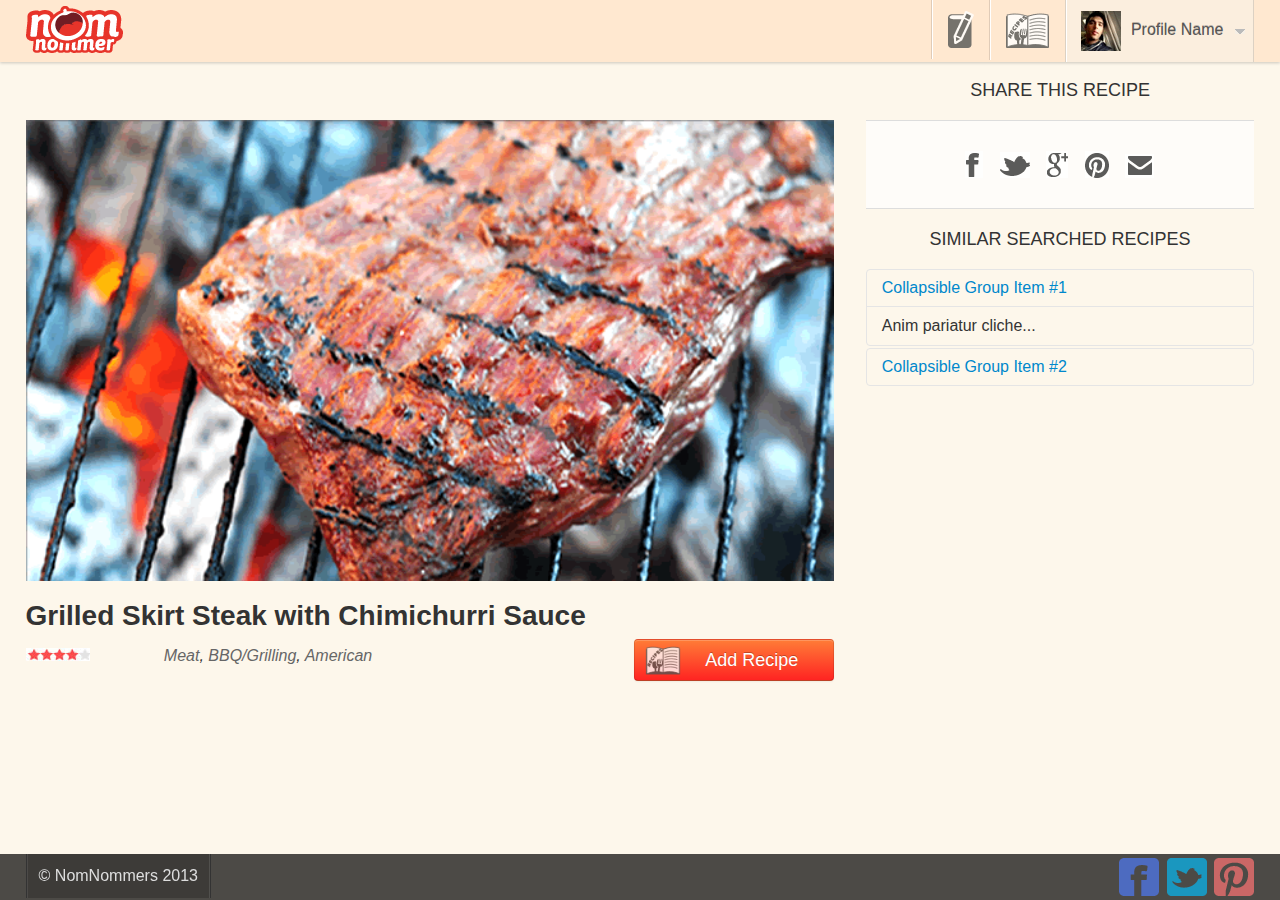
==== recipe-detail.html @ d5361036 "adding recipe-detail.html" ====
<!DOCTYPE html>
<!--[if lt IE 7]>      <html class="no-js lt-ie9 lt-ie8 lt-ie7"> <![endif]-->
<!--[if IE 7]>         <html class="no-js lt-ie9 lt-ie8"> <![endif]-->
<!--[if IE 8]>         <html class="no-js lt-ie9"> <![endif]-->
<!--[if gt IE 8]><!--> <html class="no-js"> <!--<![endif]-->
    <head>
        <meta charset="utf-8">
        <title>NomNommers</title>
        <meta name="description" content="">
        <meta name="viewport" content="width=device-width">

        <link rel="stylesheet" href="css/bootstrap.min.css">
        <style>
            body {
                padding-top: 60px;
                padding-bottom: 40px;
            }
        </style>
        <link rel="stylesheet" href="css/bootstrap-responsive.min.css">
        <link rel="stylesheet" href="css/main.css">

        <script src="js/vendor/modernizr-2.6.2-respond-1.1.0.min.js"></script>
    </head>
    <body>

        <!-- This code is taken from http://twitter.github.com/bootstrap/examples/hero.html -->

        <div class="navbar navbar-inverse navbar-fixed-top">
            <div class="navbar-inner">
                <div class="container">
                    <a class="btn btn-navbar" data-toggle="collapse" data-target=".nav-collapse">
                        <span class="icon-bar"></span>
                        <span class="icon-bar"></span>
                        <span class="icon-bar"></span>
                    </a>
                    <a class="brand ir" href="/">Nomnommers</a>
                    <div class="nav-collapse collapse">
                        <ul class="nav pull-right">
                            <li><a href="#" class="ir nav-create">Create</a></li>
                            <li><a href=""class="ir nav-recipes">Recipes</a></li>
                            <li class="dropdown">
                                <a href="#" class="dropdown-toggle" data-toggle="dropdown"><span class="profile-avatar"><img src="/img/avatar-placeholder.png" alt="profile-avatar"></span>Profile Name</a>
                                <ul class="dropdown-menu">
                                    <li><a href="#">Action</a></li>
                                    <li><a href="#">Another action</a></li>
                                    <li><a href="#">Something else here</a></li>
                                    <li class="divider"></li>
                                    <li class="nav-header">Nav header</li>
                                    <li><a href="#">Separated link</a></li>
                                    <li><a href="#">One more separated link</a></li>
                                </ul>
                            </li>
                        </ul>
                    </div><!--/.nav-collapse -->
                </div>
            </div>
        </div>

        <div class="container">

            <!-- Example row-fluid of columns -->
            <div class="row-fluid">
								
                <div class="span8">
									
		                <div class="recipe-detail row-fluid">
											<img class="recipe-detail-img" src="/img/recipe-detail-placeholder.png" alt="recipe-detail-placeholder">
	                    <h1 class="recipe-detail-title">Grilled Skirt Steak with Chimichurri Sauce</h1>
											<div class="row-fluid">
												<p class="span2"><span class="rating"></span></p>
												<div class="recipe-detail-tags span5">
		                    	<p><a href=""><span>Meat</span></a>, <a href=""><span>BBQ/Grilling</span></a>, <a href=""><span>American</span></a></p>
												</div>	
												<div class="recipe-detail-button-wrap span5 pull-right">
													<a href="" class="btn add span12"><span></span> Add Recipe</a>
												</div>
									</div>
									</div>									
               </div>
							 
               <div class="span4 pull-right">
								
                   <h2 class="beta text-center">Share this recipe</h2>
									<div class="share-wrap">
										<ul>
											<li><a class="share-link share-link-facebook ir" href="">Facebook</a></li>
											<li><a class="share-link share-link-twitter ir" href="">Twitter</a></li>
											<li><a class="share-link share-link-gplus ir" href="">Google Plus</a></li>
											<li><a class="share-link share-link-pinterest ir" href="">Pinterest</a></li>
											<li><a class="share-link share-link-mail ir" href="">Mail</a></li>
										</ul>
										
									</div>
									
                   <h2 class="beta text-center">Similar Searched Recipes</h2>
	
									
									 <div class="accordion" id="accordion2">
									   <div class="accordion-group">
									     <div class="accordion-heading">
									       <a class="accordion-toggle" data-toggle="collapse" data-parent="#accordion2" href="#collapseOne">
									         Collapsible Group Item #1
									       </a>
									     </div>
									     <div id="collapseOne" class="accordion-body collapse in">
									       <div class="accordion-inner">
									         Anim pariatur cliche...
									       </div>
									     </div>
									   </div>
									   <div class="accordion-group">
									     <div class="accordion-heading">
									       <a class="accordion-toggle" data-toggle="collapse" data-parent="#accordion2" href="#collapseTwo">
									         Collapsible Group Item #2
									       </a>
									     </div>
									     <div id="collapseTwo" class="accordion-body collapse">
									       <div class="accordion-inner">
									         Anim pariatur cliche...
									       </div>
									     </div>
									   </div>
									 </div>
								
               </div>
            </div>

        </div> <!-- /container -->
        <footer id="site-footer">
					<div class="container">
						<p><a href="#" class="footer-menu">&copy; NomNommers 2013</a></p>
						
						<div class="social-links">
							<ul>
								<li><a class="social-link social-link-facebook ir" href="">Facebook</a></li>
								<li><a class="social-link social-link-twitter ir" href="">Twitter</a></li>
								<li><a class="social-link social-link-pinterest ir" href="">Pinterest</a></li>
							</ul>
						</div>
					</div> <!-- /container -->
        </footer>

        <script src="//ajax.googleapis.com/ajax/libs/jquery/1.9.1/jquery.min.js"></script>
        <script>window.jQuery || document.write('<script src="js/vendor/jquery-1.9.1.min.js"><\/script>')</script>

        <script src="js/vendor/bootstrap.min.js"></script>

        <script src="js/plugins.js"></script>
        <script src="js/main.js"></script>

        <script>
            var _gaq=[['_setAccount','UA-XXXXX-X'],['_trackPageview']];
            (function(d,t){var g=d.createElement(t),s=d.getElementsByTagName(t)[0];
            g.src=('https:'==location.protocol?'//ssl':'//www')+'.google-analytics.com/ga.js';
            s.parentNode.insertBefore(g,s)}(document,'script'));
        </script>
    </body>
</html>
---- css/main.css ----
/* ==========================================================================
   Author's custom styles
   ========================================================================== */
	 
/* body */ 
body {
	background: #fdf7eb;
	font-size: 100%;
}

/* type */
h1, h2, h3, h4, h5, h6 {
	margin: 10px 0;
	font-weight: 300;
}
h1 {
	font-size: 24px;
	font-weight: 400;
}
h2 {
	font-size: 18px;
}
.alpha {
	margin-bottom: 1px;
}
.beta {
	font-weight: 400;
	font-size: 18px;
	text-transform: uppercase;
}
.delta {
	text-transform: uppercase;
	font-weight: 200;
	font-size: 13px;
	color: #666;
	margin-bottom: 25px;
}
/* forms */
input[type="checkbox"],
input[type="radio"],
label,
.label-wrap {
	display: inline-block;
	vertical-align: top;
	line-height: 1.3;
	font-size: 15px;
}
/* containers */
.container, 
.navbar-static-top .container, 
.navbar-fixed-top .container, 
.navbar-fixed-bottom .container {
	width: 96%;
	max-width: 1350px;
	padding: 0 2%;
}

/* Top branding and nav bar */
.navbar-inverse .navbar-inner {
	background: rgba(255, 230, 205,.9);
	border: none;
	box-shadow: 0 1px 3px rgba(0,0,0,.2);
	filter: none;
}
.navbar .brand {
	padding: 0;
	margin: 6px 0;
	height: 47px;
	width: 97px;
	background: url('/img/logo.png') no-repeat left top;
	color: transparent;
	text-indent: -999em;
}
.navbar .nav {

}
.navbar .nav>li>a {
	padding: 11px 15px 11px;
	border-left: 1px solid rgba(0,0,0,.12);
	box-shadow: inset 1px 0 0 #fff;
	color: #555;
}
.navbar .nav>li>a.nav-create {
	background: url('/img/icon-create.png') no-repeat center center;
	width: 27px;
	height: 37px;
}
.navbar .nav>li>a.nav-recipes {
	background: url('/img/icon-recipes.png') no-repeat center center;
	width: 45px;
	height: 38px;
}
.navbar .nav>li>a:hover,
.navbar .nav>li>a:focus {
	color: #555;
	background-color: #fbeede;
}
.navbar .nav .dropdown > a {
	background: #fbeede url('/img/arrow-down.png') no-repeat 95% center;
	padding-right: 30px;
	border-right: 1px solid rgba(0,0,0,.12);
}
.navbar .nav .dropdown .profile-avatar {
	margin-right: 10px;
}
.navbar-inverse .nav li.dropdown.open>.dropdown-toggle, .navbar-inverse .nav li.dropdown.active>.dropdown-toggle, .navbar-inverse .nav li.dropdown.open.active>.dropdown-toggle {
	color: #555;
	background-color: #f8e2c7;
}
.navbar-form {
	padding: 7px 15px 0;
}
.navbar-form input {
	background-image: url('/img/icon-search.png');
	background-repeat: no-repeat;
	background-position: 98% center;
	padding: 7px;
}

/* Buttons */
.btn, .btn-primary {
	color: #fff;
	text-shadow: 0 -1px 0 rgba(0,0,0,0.25);
	background-color: #fd5631;
	background-image: -moz-linear-gradient(top,#ff7c37,#ff2422);
	background-image: -webkit-gradient(linear,0 0,0 100%,from(#ff7c37),to(#ff2422));
	background-image: -webkit-linear-gradient(top,#ff7c37,#ff2422);
	background-image: -o-linear-gradient(top,#ff7c37,#ff2422);
	background-image: linear-gradient(to bottom,#ff7c37,#ff2422);
	background-repeat: repeat-x;
	border-color: #fd5631;
	border-color: rgba(0,0,0,0.1) rgba(0,0,0,0.1) rgba(0,0,0,0.25);
	filter: progid:DXImageTransform.Microsoft.gradient(startColorstr='#ff0088cc',endColorstr='#ff0044cc',GradientType=0);
	filter: progid:DXImageTransform.Microsoft.gradient(enabled=false);
}
.btn:hover, .btn-primary:hover,
.btn:focus, .btn-primary:focus,
.btn:active, .btn-primary:active,
.btn.active, .btn-primary.active,
.btn.disabled, .btn-primary.disabled,
.btn[disabled], .btn-primary[disabled] {
  color: #ffffff;
  background-color: #ff2422;
  *background-color: #ff2422;
}
.btn.add {
	font-size: 18px;
	font-weight: 500;
	padding: 10px;
	display: inline-block;
	vertical-align: middle;
	position: relative;
	padding-left: 45px;
	max-width: 200px;
	float: right;
	margin-top: -7px;
}
.btn.add span {
	background: url('/img/icon-recipes.png') no-repeat left center;
	background-size: 90%;
	width: 40px;
	height: 30px;
	display: inline-block;
	position: absolute;
	top: 5px;
	left:10px;
}

/* Hero unit */
.hero-unit {
	background: #fefcf9;
}

/* Front/home Page */
body.front {
	background: url('/img/home-background.jpg') no-repeat center bottom fixed;
	background-size: cover;
}

/* Search Results Page */
a span {
	color: #666;
}
.search-filters {
	margin-left: 0;
	padding-left: 30px;
	background: #fff;
	border-right: 1px solid #ccc;
	border-left: 1px solid #ccc;	
}
.search-filters-body {
}
.search-filters h2 {
	background: #fdf7eb;
	margin-top: 0;
	padding: 10px 30px;
	margin-left: -30px;
	border-top: 1px solid #ccc;
	border-bottom: 1px solid #ccc;
}
.label-wrap {
	margin-top: 8px;
	display: block;
}
@media (min-width: 1260px) {
	.label-wrap {
		width: 45%;
		display: inline-block;
	}
}

/* Recipe Detail */
.recipe-detail {
	margin-top: 60px;
}
.recipe-detail-title {
	margin-top: 15px;
	font-size: 28px;
	font-weight: 900;
}
.recipe-detail-tags {
	font-style: italic;
}
.recipe-detail-img {
	width: 100%;
}
/* Social Share */
.share-wrap {
	display: inline-block;
	margin: 0 auto;
	padding: 30px 0;
	border-top: 1px solid #ddd;
	border-bottom: 1px solid #ddd;
	background: #fefcf9;
	width: 100%;
	text-align: center;
}
.share-wrap ul {
	margin: 0;
}
.share-wrap ul li {
	display: inline-block;
	margin: 0 6px;
}
.share-link {
	-webkit-transition: all .2s ease-in-out;
	display: block;
	width: 30px;
	height: 27px;
	background: url('/img/share-sprite.png') no-repeat left top;
	opacity: 0.8;
}
.share-link:hover {
	opacity: 1;
}
.share-link-facebook{
	width: 18px;
}
.share-link-twitter {
	background-position: -37px 1px;
}
.share-link-gplus {
	background-position: -88px top;
	width: 22px;
}
.share-link-pinterest {
	background-position: -136px top;
	width: 24px;
}
.share-link-mail {
	background-position: -176px 3px;
}

/* Recipe Module */
.recipe-module {
	-webkit-transition: all .2s ease-in-out;
	padding: 0;
	margin-bottom: 25px;
	background: #fff;
	box-shadow: 0 0 1px rgba(0,0,0,.8);
	display: inline-block;
}
.span3:nth-child(4n+5) {
	margin-left: 0;
	clear: left;
}
.recipe-module:hover {
	box-shadow: 0 0 12px rgba(0,0,0,.6);
}
.recipe-module p {
	padding: 0 15px;
	line-height: 16px;
}
.recipe-module-header {
	position: relative;
}
.recipe-module-img {
	background: #ccc;
	height: auto;
	max-width: 100%;	
}
.recipe-module-title {
	position: absolute;
	bottom: 0;
	padding: 10px 15px;
	margin: 0;
	color: #fff;
	background: rgba(0,0,0,.6);
	line-height: 24px;
}
.recipe-module-tags {
	margin-top: 10px;
}
.rating {
	background: url('/img/rating-stars.png') no-repeat left center;
	width: 64px;
	height: 13px;
	display: inline-block;
}
.source {
	float: right;
	color: #999;
	font-style: italic;
	font-size: 12px;
}
@media (max-width: 1080px) {
	.span3.recipe-module {
		width: 30%;
	}
	.span3:nth-child(3n+4) {
		margin-left: 0;
		clear: left;
	}
	.span3:nth-child(4n+5) {
		margin-left: 2.564102564102564%;
		clear: none;
	}
}
@media (max-width: 767px) {
	.span3.recipe-module {
		float: left;
		margin-left: 2.564102564102564%;
	}	
	.span3:nth-child(3n+4) {
		margin-left: 0;
		clear: left;
	}
	.span3:nth-child(4n+5) {
		margin-left: 2.564102564102564%;
		clear: none;
	}
}
@media (max-width: 600px) {
	.span3.recipe-module {
		float: left;
		width: 40%;
		margin-left: 2.564102564102564%;
	}
	.span3:nth-child(3n+4) {
		margin-left: 2.564102564102564%;
		clear: none;
	}
	.span3:nth-child(2n+3) {
		margin-left: 0;
		clear: left;
	}
}
@media (max-width: 500px) {
	body {
		font-size: 90%;
	}
	.span3.recipe-module {
		float: left;
		width: 47%;
		margin-left: 2.564102564102564%;
	}
	.span3:nth-child(3n+4) {
		margin-left: 2.564102564102564%;
		clear: none;
	}
	.span3:nth-child(2n+3) {
		margin-left: 0;
		clear: left;
	}
	.recipe-module-title {
		background: rgba(0,0,0,.6);
		line-height: 16px;
		font-size: 14px;
	}
}
/* footer */
#site-footer {
	color: #fff;
	background: rgba(0,0,0,.7);
	position: fixed;
	width: 100%;
	bottom: 0;
}
#site-footer p {
	padding: 0;
	margin: 0;
	border-left: 1px solid #333;
	box-shadow: inset 1px 0 0 rgba(255,255,255,.1);
	display: inline-block;
}
#site-footer p .footer-menu {
	display: block;
	padding: 12px;
	margin: 0;
	color: #ddd;
	border-right: 1px solid #333;
	box-shadow: inset -1px 0 0 rgba(255,255,255,.1);
	background: rgba(0,0,0,.2);
}
.social-links {
	display: inline-block;
	float: right;
	margin: 4px 0;
}
.social-links ul {
	margin-bottom: 0;
}
.social-links ul li {
	display: inline-block;
	margin-left: 3px;
}
.social-link {
	-webkit-transition: all .2s ease-in-out;
	display: block;
	width: 40px;
	height: 38px;
	background: url('/img/social-sprite.png') no-repeat left top;
	opacity: 0.7;
}
.social-link:hover {
	opacity: 1;
}
.social-link-twitter {
	background-position: -47px top;
}
.social-link-pinterest {
	background-position: -94px top;
}

/* -------------------------
	Helpers
----------------------------*/
.no-top-border {
	border-top: none !important;
}
.text-center {
	text-align: center;
}
.ir {
	text-indent: -999em;
}
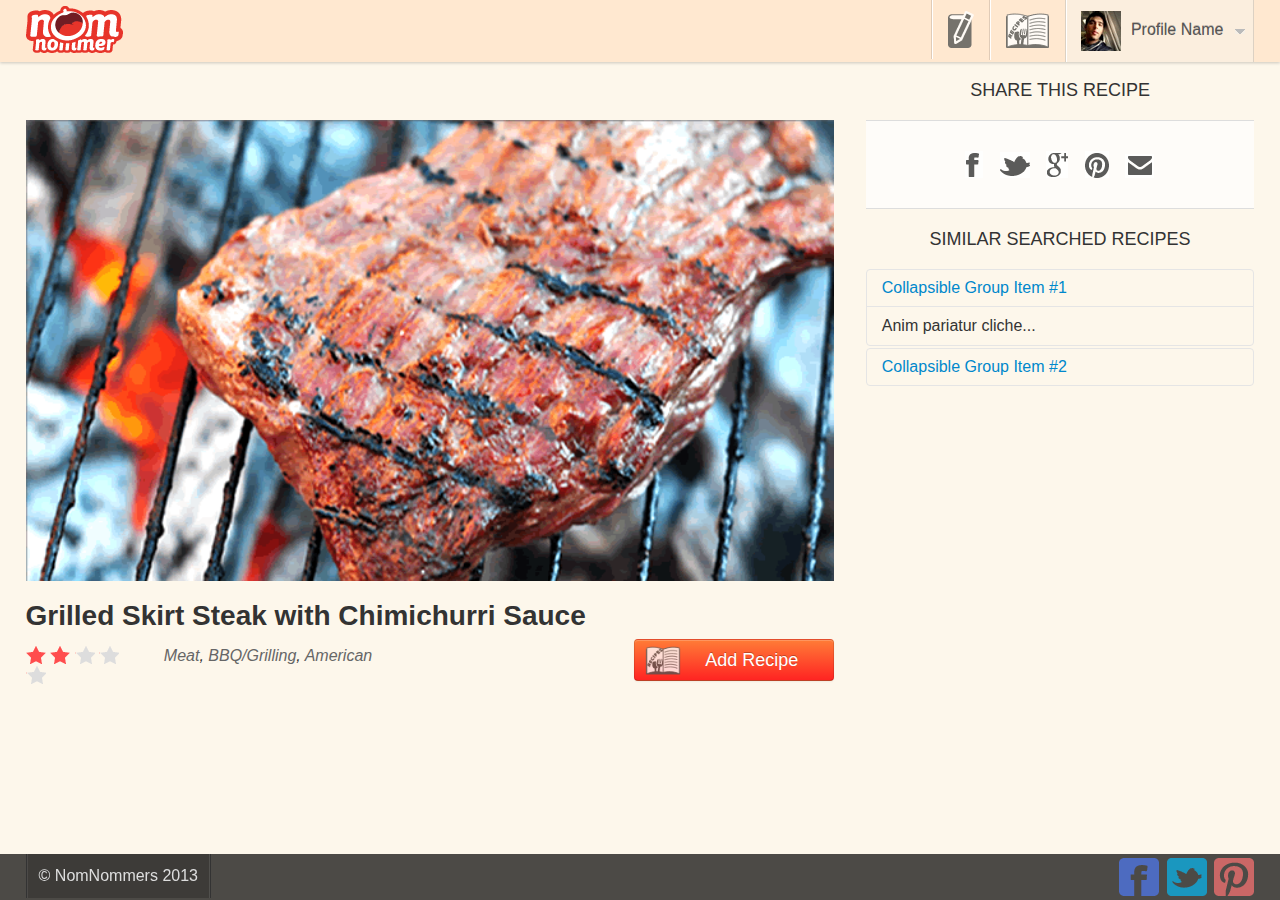
==== commit 9c3597d6: "rating stars" ====
--- a/recipe-detail.html
+++ b/recipe-detail.html
@@ -67,7 +67,13 @@
 											<img class="recipe-detail-img" src="/img/recipe-detail-placeholder.png" alt="recipe-detail-placeholder">
 	                    <h1 class="recipe-detail-title">Grilled Skirt Steak with Chimichurri Sauce</h1>
 											<div class="row-fluid">
-												<p class="span2"><span class="rating"></span></p>
+												<p class="span2 rating-large">
+													<span class="rating-star rating-star-1 active ir">1</span>
+													<span class="rating-star rating-star-2 active ir">2</span>
+													<span class="rating-star rating-star-3 ir">3</span>
+													<span class="rating-star rating-star-4 ir">4</span>
+													<span class="rating-star rating-star-5 ir">5</span>
+												</p>
 												<div class="recipe-detail-tags span5">
 		                    	<p><a href=""><span>Meat</span></a>, <a href=""><span>BBQ/Grilling</span></a>, <a href=""><span>American</span></a></p>
 												</div>	
--- a/css/main.css
+++ b/css/main.css
@@ -226,6 +226,21 @@
 .recipe-detail-img {
 	width: 100%;
 }
+.rating-large {
+
+}
+.rating-star {
+	text-indent: -999em;
+	background: url('/img/star-sprite.png') no-repeat right top;
+	display: inline-block;
+	width: 20px;
+	height: 20px;
+}
+.rating-star:hover,
+.rating-star.active {
+	cursor: pointer;
+	background-position: left top;
+}
 /* Social Share */
 .share-wrap {
 	display: inline-block;
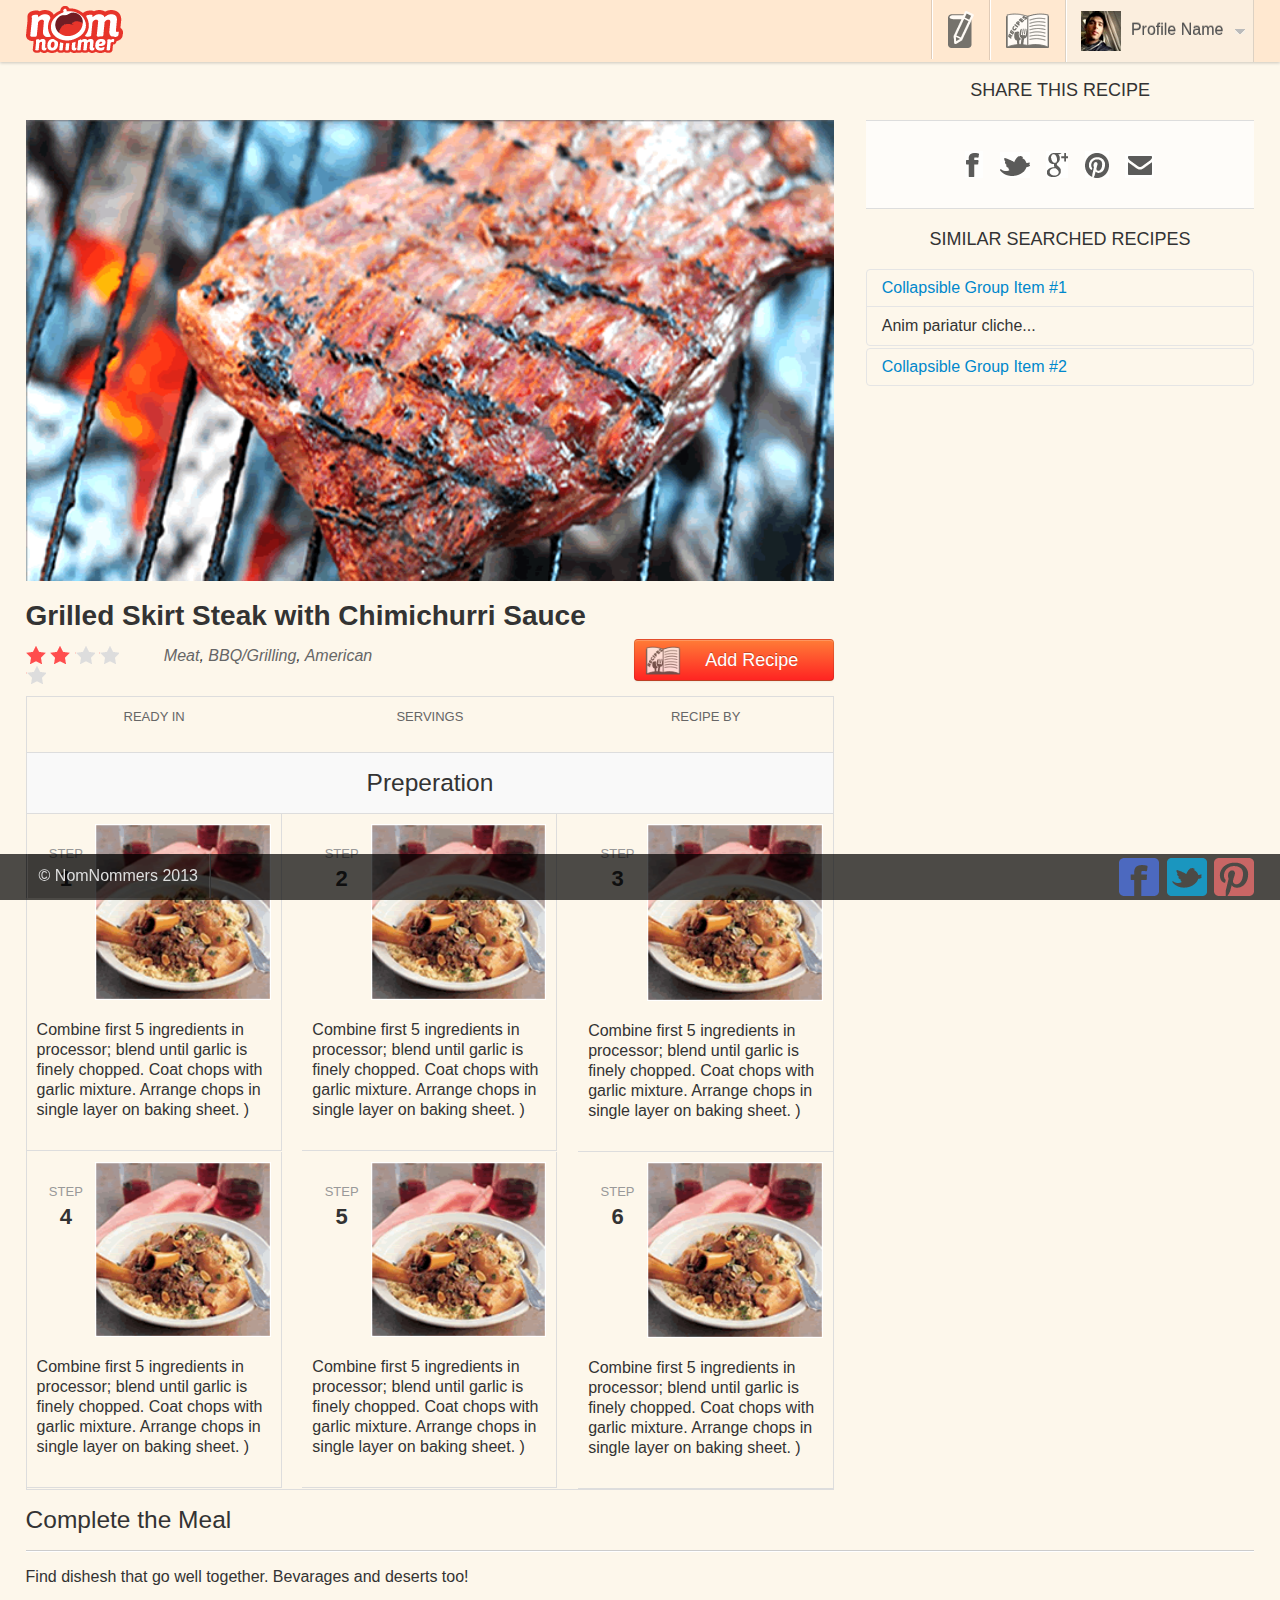
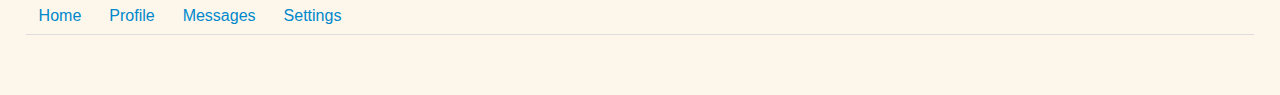
==== commit f2ec21a5: "recipe steps layout" ====
--- a/recipe-detail.html
+++ b/recipe-detail.html
@@ -59,32 +59,94 @@
         <div class="container">
 
             <!-- Example row-fluid of columns -->
-            <div class="row-fluid">
+						<div class="row-fluid">
 								
-                <div class="span8">
+							<div class="span8">
 									
-		                <div class="recipe-detail row-fluid">
-											<img class="recipe-detail-img" src="/img/recipe-detail-placeholder.png" alt="recipe-detail-placeholder">
-	                    <h1 class="recipe-detail-title">Grilled Skirt Steak with Chimichurri Sauce</h1>
+	                <div class="recipe-detail row-fluid">
+										<img class="recipe-detail-img" src="/img/recipe-detail-placeholder.png" alt="recipe-detail-placeholder">
+                    <h1 class="recipe-detail-title">Grilled Skirt Steak with Chimichurri Sauce</h1>
+										<div class="row-fluid">
+											<p class="span2 rating-large">
+												<span class="rating-star rating-star-1 active ir">1</span>
+												<span class="rating-star rating-star-2 active ir">2</span>
+												<span class="rating-star rating-star-3 ir">3</span>
+												<span class="rating-star rating-star-4 ir">4</span>
+												<span class="rating-star rating-star-5 ir">5</span>
+											</p>
+											<div class="recipe-detail-tags span5">
+	                    	<p><a href=""><span>Meat</span></a>, <a href=""><span>BBQ/Grilling</span></a>, <a href=""><span>American</span></a></p>
+											</div>	
+											<div class="recipe-detail-button-wrap span5 pull-right">
+												<a href="" class="btn add span12"><span></span> Add Recipe</a>
+											</div>
+										</div>
+										
+										<div class="border-wrap-box">
 											<div class="row-fluid">
-												<p class="span2 rating-large">
-													<span class="rating-star rating-star-1 active ir">1</span>
-													<span class="rating-star rating-star-2 active ir">2</span>
-													<span class="rating-star rating-star-3 ir">3</span>
-													<span class="rating-star rating-star-4 ir">4</span>
-													<span class="rating-star rating-star-5 ir">5</span>
-												</p>
-												<div class="recipe-detail-tags span5">
-		                    	<p><a href=""><span>Meat</span></a>, <a href=""><span>BBQ/Grilling</span></a>, <a href=""><span>American</span></a></p>
-												</div>	
-												<div class="recipe-detail-button-wrap span5 pull-right">
-													<a href="" class="btn add span12"><span></span> Add Recipe</a>
-												</div>
-									</div>
-									</div>									
-               </div>
+												<div class="span4">
+													<div class="">
+														<h4 class="delta text-center">Ready In</h4>
+													</div>
+												</div>
+												<div class="span4">
+													<div class="">
+														<h4 class="delta text-center">Servings</h4>
+													</div>
+												</div>
+												<div class="span4">
+													<div class="">
+														<h4 class="delta text-center">Recipe By</h4>
+													</div>
+												</div>
+											</div>									
+											<div class="row-fluid">
+												<div class="border-wrap-box no-side-borders light">
+													<h3 class="text-center">Preperation</h3>
+												</div>
+											</div>
+											<div class="row-fluid">
+												<div class="recipe-detail-steps">
+													<ol>
+														<li class="recipe-detail-step step1 span4">
+															<h2 class="recipe-detail-step-title">Step <span>1</span></h2>
+															<img class="recipe-detail-step-img" src="/img/step-placeholder.png" alt="placeholder" />
+															<p class="recipe-detail-step-directions">Combine first 5 ingredients in processor; blend until garlic is finely chopped. Coat chops with garlic mixture. Arrange chops in single layer on baking sheet. )</p>
+														</li>
+														<li class="recipe-detail-step step2 span4">
+															<h2 class="recipe-detail-step-title">Step <span>2</span></h2>
+															<img class="recipe-detail-step-img" src="/img/step-placeholder.png" alt="placeholder" />
+															<p class="recipe-detail-step-directions">Combine first 5 ingredients in processor; blend until garlic is finely chopped. Coat chops with garlic mixture. Arrange chops in single layer on baking sheet. )</p>													
+														</li>
+														<li class="recipe-detail-step step3 span4">
+															<h2 class="recipe-detail-step-title">Step <span>3</span></h2>
+															<img class="recipe-detail-step-img" src="/img/step-placeholder.png" alt="placeholder" />
+															<p class="recipe-detail-step-directions">Combine first 5 ingredients in processor; blend until garlic is finely chopped. Coat chops with garlic mixture. Arrange chops in single layer on baking sheet. )</p>
+														</li>
+														<li class="recipe-detail-step step4 span4">
+															<h2 class="recipe-detail-step-title">Step <span>4</span></h2>
+															<img class="recipe-detail-step-img" src="/img/step-placeholder.png" alt="placeholder" />
+															<p class="recipe-detail-step-directions">Combine first 5 ingredients in processor; blend until garlic is finely chopped. Coat chops with garlic mixture. Arrange chops in single layer on baking sheet. )</p>
+														</li>
+														<li class="recipe-detail-step step5 span4">
+															<h2 class="recipe-detail-step-title">Step <span>5</span></h2>
+															<img class="recipe-detail-step-img" src="/img/step-placeholder.png" alt="placeholder" />
+															<p class="recipe-detail-step-directions">Combine first 5 ingredients in processor; blend until garlic is finely chopped. Coat chops with garlic mixture. Arrange chops in single layer on baking sheet. )</p>
+														</li>
+														<li class="recipe-detail-step step6 span4">
+															<h2 class="recipe-detail-step-title">Step <span>6</span></h2>
+															<img class="recipe-detail-step-img" src="/img/step-placeholder.png" alt="placeholder" />
+															<p class="recipe-detail-step-directions">Combine first 5 ingredients in processor; blend until garlic is finely chopped. Coat chops with garlic mixture. Arrange chops in single layer on baking sheet. )</p>
+														</li>
+													</ol>
+													
+												</div>
+											</div>											
+										</div>
+									</div>															
+								</div>
 							 
-               <div class="span4 pull-right">
+							<div class="span4 pull-right">
 								
                    <h2 class="beta text-center">Share this recipe</h2>
 									<div class="share-wrap">
@@ -126,11 +188,21 @@
 									       </div>
 									     </div>
 									   </div>
-									 </div>
-								
+									 </div>							
                </div>
             </div>
-
+						<div class="row-fluid">
+							<h3>Complete the Meal</h3>
+							<hr>
+							<p>Find dishesh that go well together. Bevarages and deserts too!</p>
+							
+							<ul class="nav nav-tabs">
+							  <li><a href="#home" data-toggle="tab">Home</a></li>
+							  <li><a href="#profile" data-toggle="tab">Profile</a></li>
+							  <li><a href="#messages" data-toggle="tab">Messages</a></li>
+							  <li><a href="#settings" data-toggle="tab">Settings</a></li>
+							</ul>
+						</div>	
         </div> <!-- /container -->
         <footer id="site-footer">
 					<div class="container">
--- a/css/main.css
+++ b/css/main.css
@@ -241,6 +241,48 @@
 	cursor: pointer;
 	background-position: left top;
 }
+.recipe-detail-steps {
+
+}
+.recipe-detail-step {
+	padding: 10px;
+	border-right: 1px solid #ddd;
+	border-bottom: 1px solid #ddd;
+}
+.recipe-detail-step:nth-child(3n+3) {
+	border-right: none;
+}
+.recipe-detail-steps ol {
+	list-style-type: none;
+	margin: 0;
+}
+.recipe-detail-step-title {
+	width: 25%;
+	float: left;
+	text-align: center;
+	color: #999;
+	text-transform: uppercase;
+	font-size: 13px;
+}
+.recipe-detail-step-img {
+	width: 75%;
+	float: right;
+	margin-bottom: 20px;
+}
+.recipe-detail-step-directions {
+	margin-bottom: 20px;
+}
+.recipe-detail-step-title span {
+	display: block;
+	margin-top: -15px;
+	font-weight: 900;
+	font-size: 22px;
+	color: #333;
+}
+.recipe-detail-step:nth-child(3n+4) {
+	margin-left: 0;
+	clear: left;
+}
 /* Social Share */
 .share-wrap {
 	display: inline-block;
@@ -465,9 +507,30 @@
 .no-top-border {
 	border-top: none !important;
 }
+.zero-bottom-space {
+	margin-bottom: 0;
+}
+.zero-top-space {
+	margin-top: 0;
+}
 .text-center {
 	text-align: center;
 }
 .ir {
 	text-indent: -999em;
 }
+.border-wrap-box {
+	border: 1px solid #ddd;
+}
+.border-wrap-box.light {
+	background: #F9F9F9;
+}
+.border-wrap-box.no-side-borders {
+	border-left: none;
+	border-right: none;
+}
+hr {
+	border-top: 1px solid #ccc;
+	margin-top: 5px;
+	margin-bottom: 15px;
+}
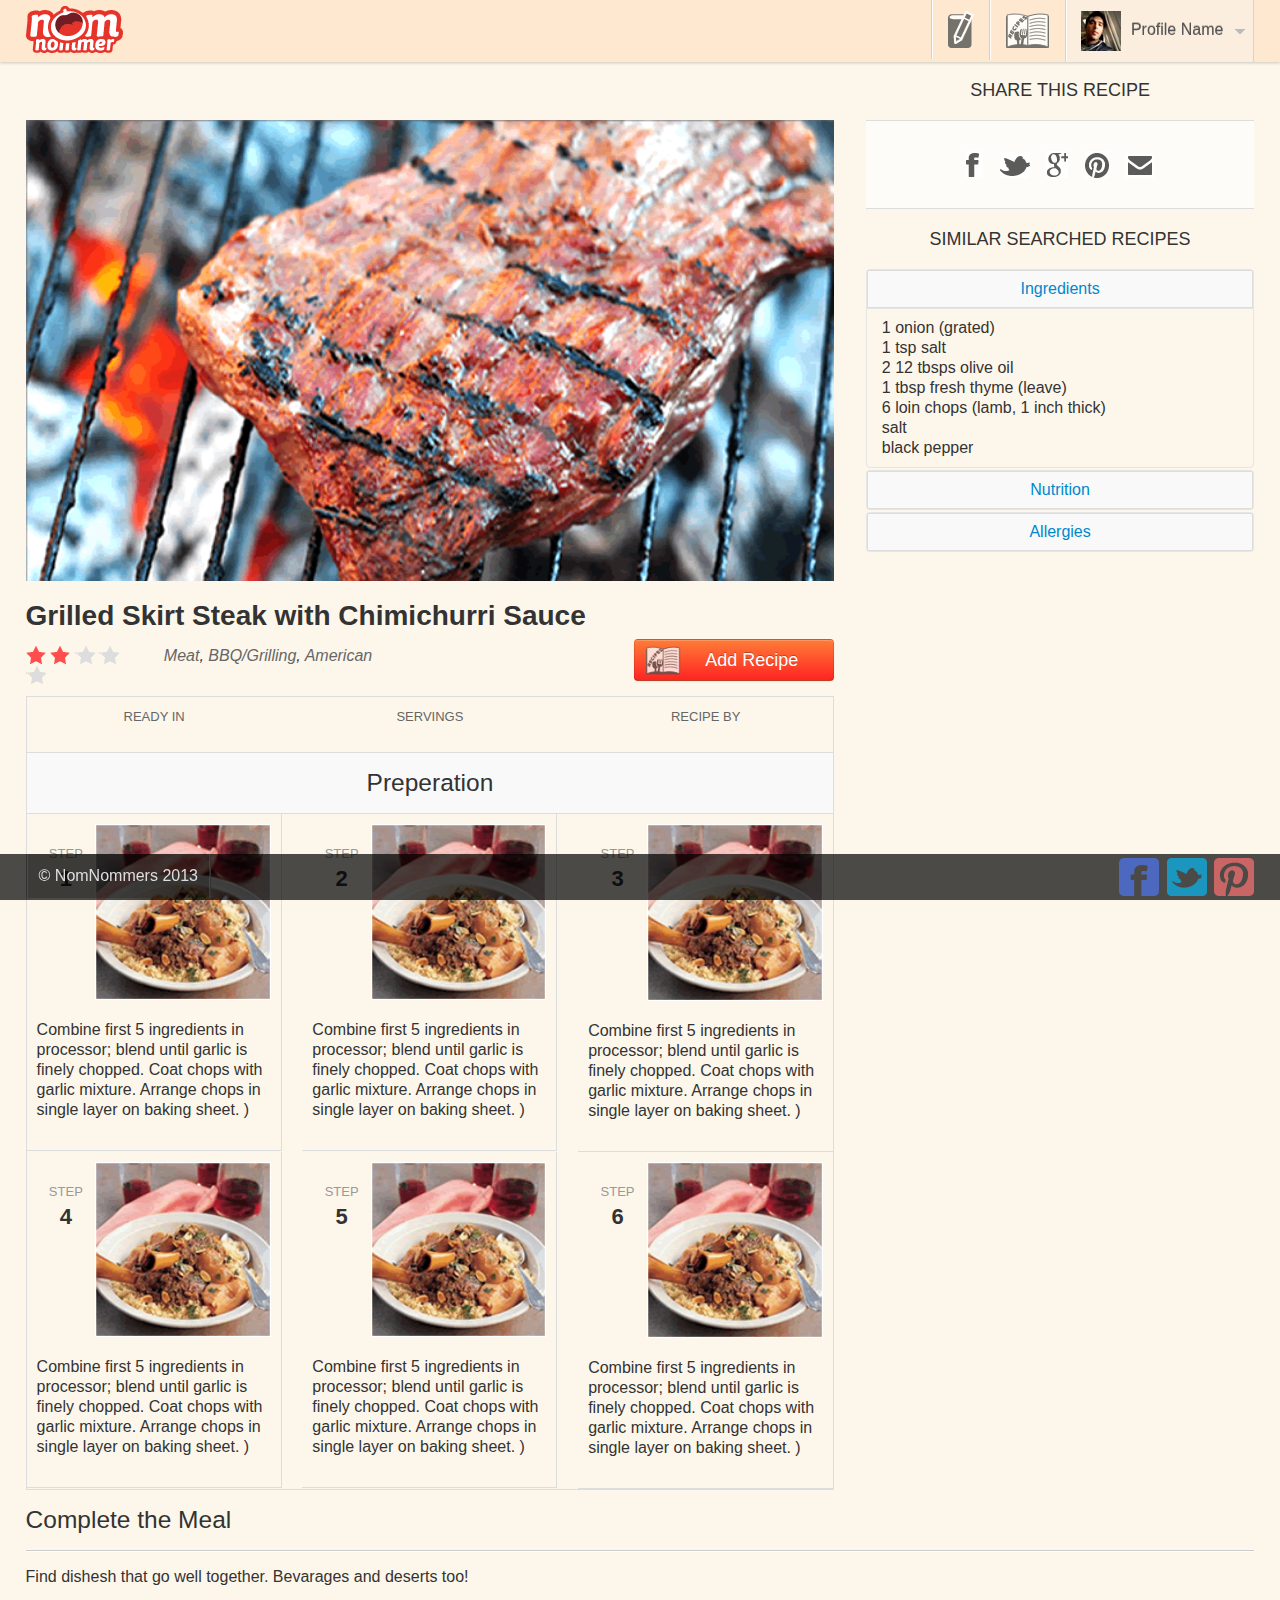
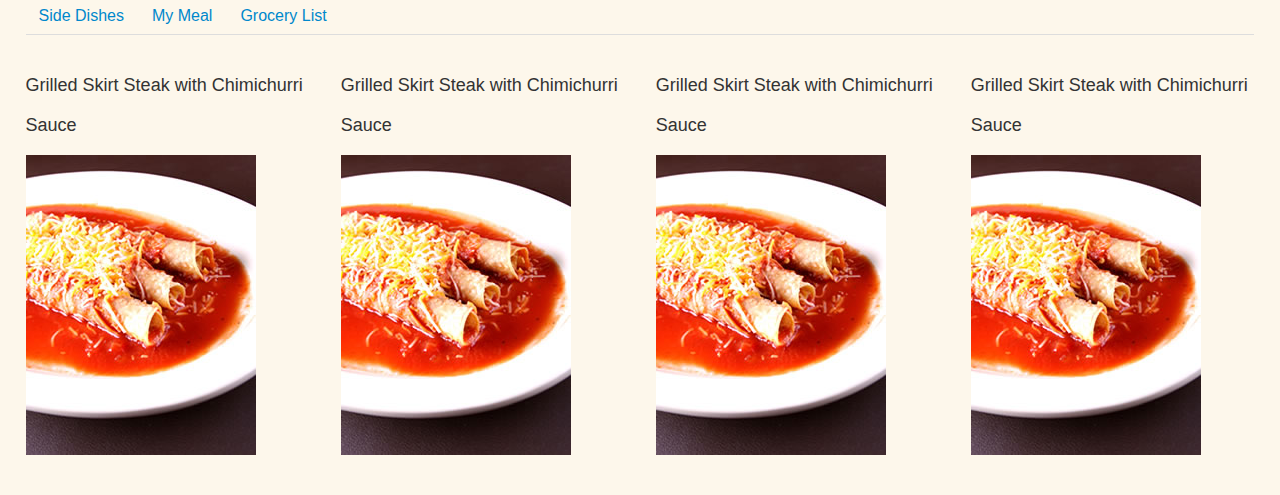
==== commit 0ce29ebb: "recipe page acordion" ====
--- a/recipe-detail.html
+++ b/recipe-detail.html
@@ -165,21 +165,41 @@
 									
 									 <div class="accordion" id="accordion2">
 									   <div class="accordion-group">
-									     <div class="accordion-heading">
-									       <a class="accordion-toggle" data-toggle="collapse" data-parent="#accordion2" href="#collapseOne">
-									         Collapsible Group Item #1
+									     <div class="accordion-heading border-wrap-box light">
+									       <a class="accordion-toggle text-center" data-toggle="collapse" data-parent="#accordion2" href="#collapseOne">
+									         Ingredients
 									       </a>
 									     </div>
 									     <div id="collapseOne" class="accordion-body collapse in">
+									       <div class="accordion-inner">
+													 <ul>
+														 	<li>1 onion (grated)</li>
+														 	<li>1 tsp salt</li>
+															<li>2 12 tbsps olive oil</li>
+															<li>1 tbsp fresh thyme (leave)</li>
+															<li>6 loin chops (lamb, 1 inch thick)</li>
+													 		<li>salt</li>
+													 		<li>black pepper</li>
+												 	</ul>
+									       </div>
+									     </div>
+									   </div>
+									   <div class="accordion-group">
+									     <div class="accordion-heading border-wrap-box light">
+									       <a class="accordion-toggle text-center" data-toggle="collapse" data-parent="#accordion2" href="#collapseTwo">
+									         Nutrition
+									       </a>
+									     </div>
+									     <div id="collapseTwo" class="accordion-body collapse">
 									       <div class="accordion-inner">
 									         Anim pariatur cliche...
 									       </div>
 									     </div>
 									   </div>
 									   <div class="accordion-group">
-									     <div class="accordion-heading">
-									       <a class="accordion-toggle" data-toggle="collapse" data-parent="#accordion2" href="#collapseTwo">
-									         Collapsible Group Item #2
+									     <div class="accordion-heading border-wrap-box light">
+									       <a class="accordion-toggle text-center" data-toggle="collapse" data-parent="#accordion2" href="#collapseTwo">
+									         Allergies
 									       </a>
 									     </div>
 									     <div id="collapseTwo" class="accordion-body collapse">
@@ -197,11 +217,51 @@
 							<p>Find dishesh that go well together. Bevarages and deserts too!</p>
 							
 							<ul class="nav nav-tabs">
-							  <li><a href="#home" data-toggle="tab">Home</a></li>
-							  <li><a href="#profile" data-toggle="tab">Profile</a></li>
-							  <li><a href="#messages" data-toggle="tab">Messages</a></li>
-							  <li><a href="#settings" data-toggle="tab">Settings</a></li>
+							  <li><a href="#side-dishes" data-toggle="tab">Side Dishes</a></li>
+							  <li><a href="#my-meal" data-toggle="tab">My Meal</a></li>
+							  <li><a href="#grocery-list" data-toggle="tab">Grocery List</a></li>
 							</ul>
+							<div class="tab-content">
+							  <div class="tab-pane active" id="side-dishes">
+									<div class="row-fluid">
+										
+		                <div class="span3">
+											<h2>Grilled Skirt Steak with Chimichurri Sauce</h2>
+											<a href="#">
+												<img class="recipe-module-img" src="/img/recipe-module-placeholder-alt.jpg" width="230" height="300" alt="steak"/>
+											</a>
+		                </div>
+										
+		                <div class="span3">
+											<h2>Grilled Skirt Steak with Chimichurri Sauce</h2>
+											<a href="#">
+												<img class="recipe-module-img" src="/img/recipe-module-placeholder-alt.jpg" width="230" height="300" alt="steak"/>
+											</a>
+		                </div>
+
+		                <div class="span3">
+											<h2>Grilled Skirt Steak with Chimichurri Sauce</h2>
+											<a href="#">
+												<img class="recipe-module-img" src="/img/recipe-module-placeholder-alt.jpg" width="230" height="300" alt="steak"/>
+											</a>
+		                </div>
+
+		                <div class="span3">
+											<h2>Grilled Skirt Steak with Chimichurri Sauce</h2>
+											<a href="#">
+												<img class="recipe-module-img" src="/img/recipe-module-placeholder-alt.jpg" width="230" height="300" alt="steak"/>
+											</a>
+		                </div>
+
+									</div>
+							  </div>
+							  <div class="tab-pane" id="my-meal">
+								
+								</div>
+							  <div class="tab-pane" id="grocery-list">
+							  	
+							  </div>
+							</div>
 						</div>	
         </div> <!-- /container -->
         <footer id="site-footer">
--- a/css/main.css
+++ b/css/main.css
@@ -534,3 +534,7 @@
 	margin-top: 5px;
 	margin-bottom: 15px;
 }
+.accordion-inner ul {
+	list-style-type: none;
+	margin: 0;
+}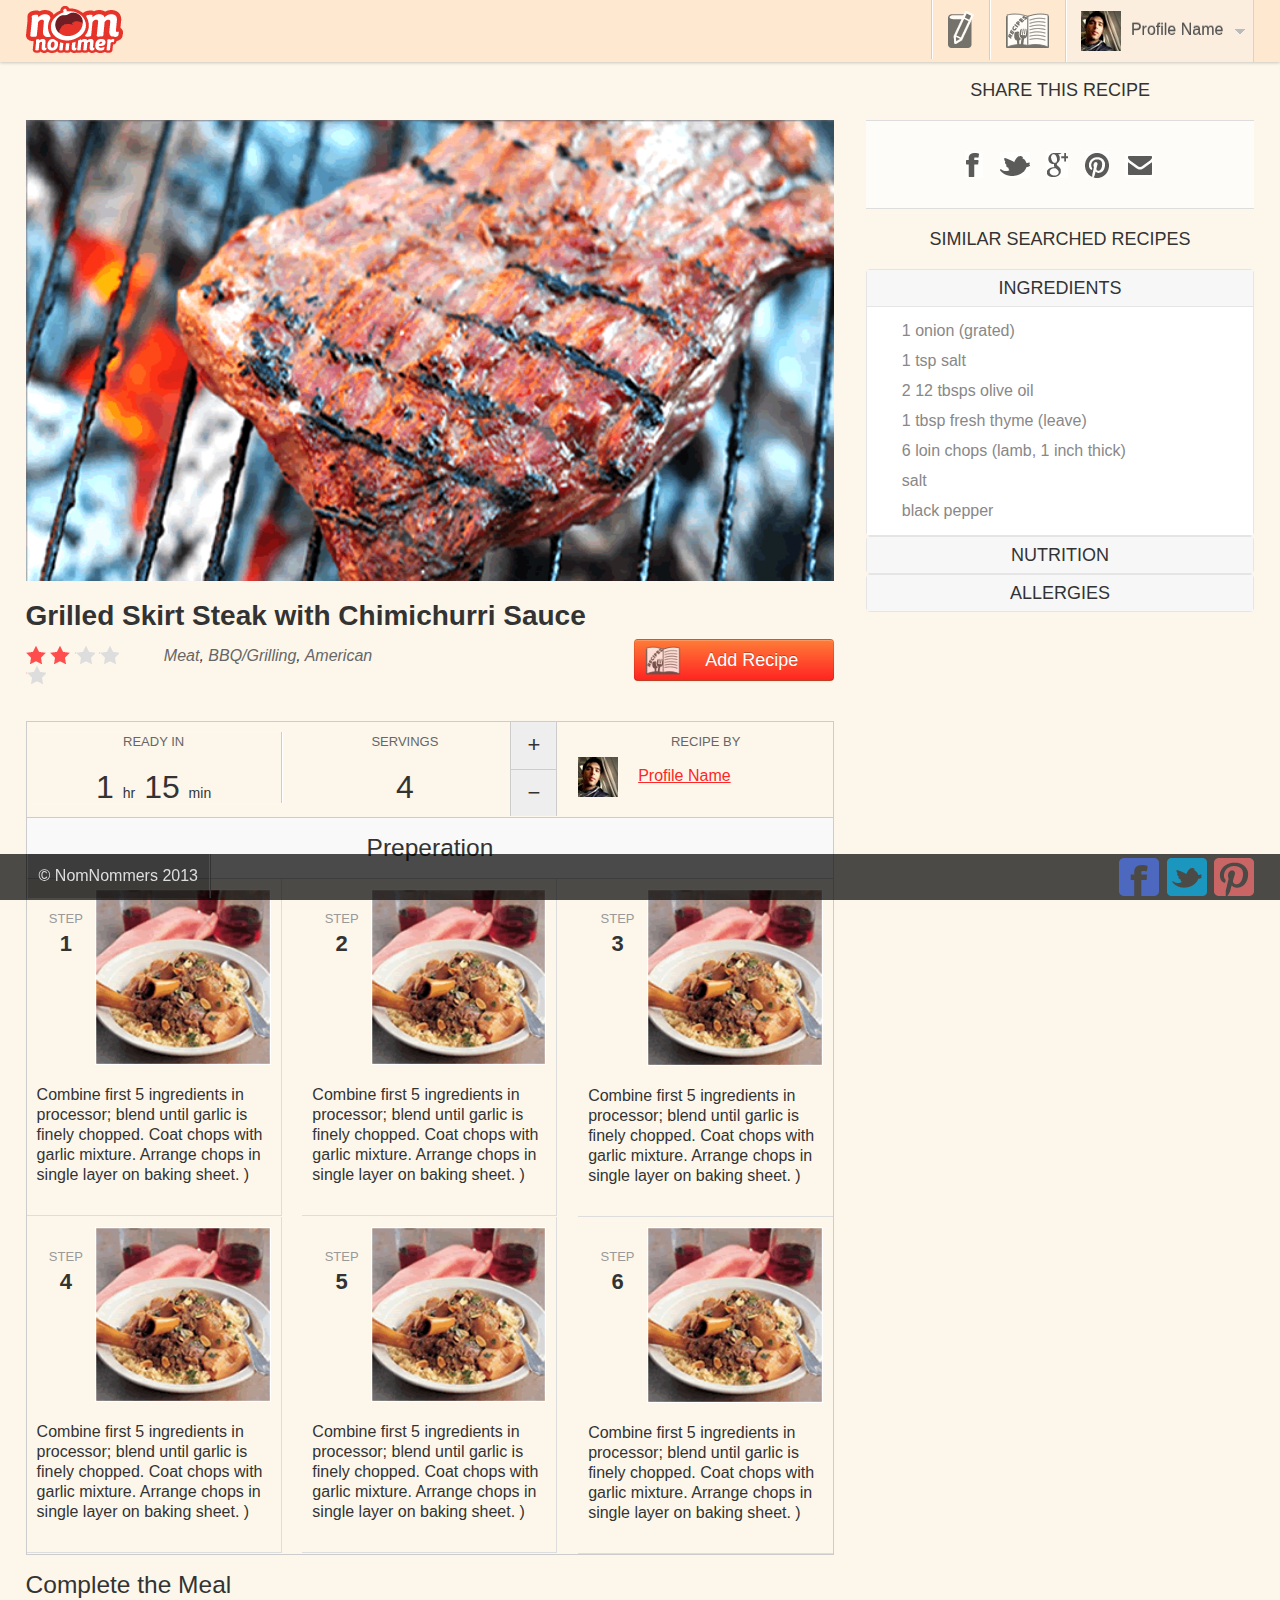
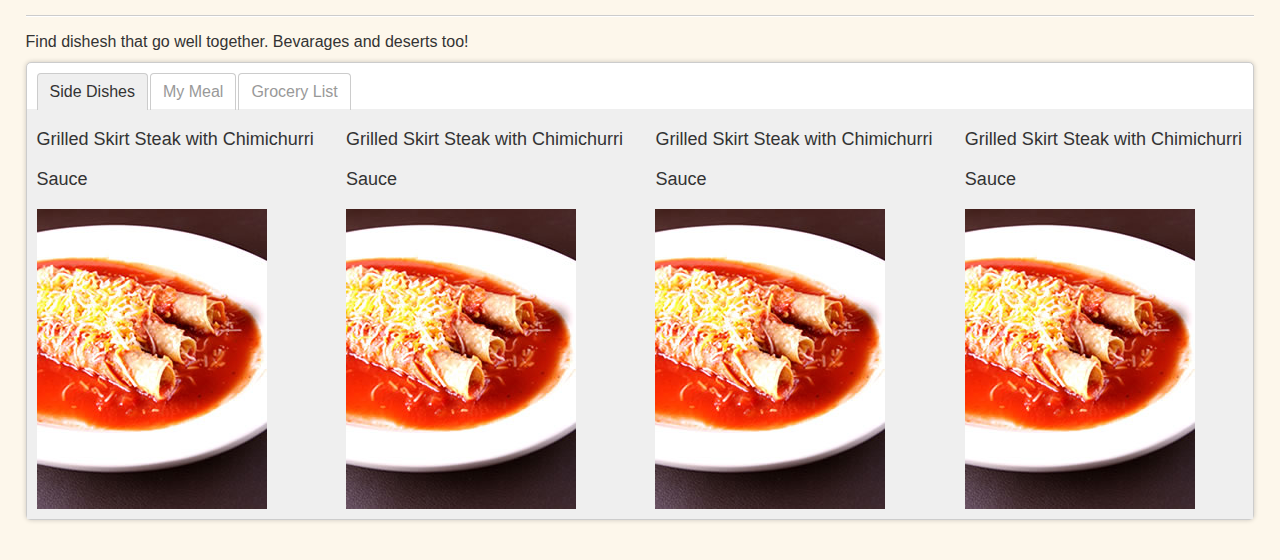
==== commit 5242088e: "tabs and accordion styles" ====
--- a/recipe-detail.html
+++ b/recipe-detail.html
@@ -66,7 +66,7 @@
 	                <div class="recipe-detail row-fluid">
 										<img class="recipe-detail-img" src="/img/recipe-detail-placeholder.png" alt="recipe-detail-placeholder">
                     <h1 class="recipe-detail-title">Grilled Skirt Steak with Chimichurri Sauce</h1>
-										<div class="row-fluid">
+										<div class="row-fluid extra-bottom-space">
 											<p class="span2 rating-large">
 												<span class="rating-star rating-star-1 active ir">1</span>
 												<span class="rating-star rating-star-2 active ir">2</span>
@@ -85,18 +85,29 @@
 										<div class="border-wrap-box">
 											<div class="row-fluid">
 												<div class="span4">
-													<div class="">
+													<div class="ready-time-wrap">
 														<h4 class="delta text-center">Ready In</h4>
+														<p class="ready-time gamma text-center">1 <span>hr</span> 15 <span>min</span></p>
 													</div>
 												</div>
 												<div class="span4">
-													<div class="">
-														<h4 class="delta text-center">Servings</h4>
+													<div class="servings-wrap">
+														<div class="inner-left">
+															<h4 class="delta text-center">Servings</h4>
+															<p class="servings gamma text-center">4</p>
+														</div>
+														<div class="plus-minus">
+															<ul>
+																<li class="increment-up">&#43;</li>
+																<li class="increment-down">&#8722;</li>
+															</ul>
+														</div>
 													</div>
 												</div>
 												<div class="span4">
-													<div class="">
+													<div class="recipe-by-wrap">
 														<h4 class="delta text-center">Recipe By</h4>
+														<div class="profile-avatar"><img src="/img/avatar-placeholder.png" alt="profile-avatar"><a href="" class="profile-name link-alt">Profile Name</a></div>
 													</div>
 												</div>
 											</div>									
@@ -165,8 +176,8 @@
 									
 									 <div class="accordion" id="accordion2">
 									   <div class="accordion-group">
-									     <div class="accordion-heading border-wrap-box light">
-									       <a class="accordion-toggle text-center" data-toggle="collapse" data-parent="#accordion2" href="#collapseOne">
+									     <div class="accordion-heading">
+									       <a class="accordion-toggle beta link-alt2 text-center" data-toggle="collapse" data-parent="#accordion2" href="#collapseOne">
 									         Ingredients
 									       </a>
 									     </div>
@@ -184,9 +195,9 @@
 									       </div>
 									     </div>
 									   </div>
-									   <div class="accordion-group">
-									     <div class="accordion-heading border-wrap-box light">
-									       <a class="accordion-toggle text-center" data-toggle="collapse" data-parent="#accordion2" href="#collapseTwo">
+										 <div class="accordion-group">
+									     <div class="accordion-heading">
+									       <a class="accordion-toggle beta link-alt2 text-center" data-toggle="collapse" data-parent="#accordion2" href="#collapseTwo">
 									         Nutrition
 									       </a>
 									     </div>
@@ -195,20 +206,21 @@
 									         Anim pariatur cliche...
 									       </div>
 									     </div>
-									   </div>
-									   <div class="accordion-group">
-									     <div class="accordion-heading border-wrap-box light">
-									       <a class="accordion-toggle text-center" data-toggle="collapse" data-parent="#accordion2" href="#collapseTwo">
+										 </div>
+										 <div class="accordion-group"> 
+									     <div class="accordion-heading">
+									       <a class="accordion-toggle beta link-alt2 text-center" data-toggle="collapse" data-parent="#accordion2" href="#collapseThree">
 									         Allergies
 									       </a>
 									     </div>
-									     <div id="collapseTwo" class="accordion-body collapse">
+									     <div id="collapseThree" class="accordion-body collapse">
 									       <div class="accordion-inner">
 									         Anim pariatur cliche...
 									       </div>
 									     </div>
 									   </div>
-									 </div>							
+									 </div>		
+									 					
                </div>
             </div>
 						<div class="row-fluid">
@@ -216,51 +228,53 @@
 							<hr>
 							<p>Find dishesh that go well together. Bevarages and deserts too!</p>
 							
-							<ul class="nav nav-tabs">
-							  <li><a href="#side-dishes" data-toggle="tab">Side Dishes</a></li>
-							  <li><a href="#my-meal" data-toggle="tab">My Meal</a></li>
-							  <li><a href="#grocery-list" data-toggle="tab">Grocery List</a></li>
-							</ul>
-							<div class="tab-content">
-							  <div class="tab-pane active" id="side-dishes">
-									<div class="row-fluid">
+							<div class="tabs-wrap clearfix">
+								<ul class="nav nav-tabs">
+								  <li class="active"><a href="#side-dishes" data-toggle="tab">Side Dishes</a></li>
+								  <li><a href="#my-meal" data-toggle="tab">My Meal</a></li>
+								  <li><a href="#grocery-list" data-toggle="tab">Grocery List</a></li>
+								</ul>
+								<div class="tab-content clearfix">
+								  <div class="tab-pane active" id="side-dishes">
+										<div class="row-fluid">
 										
-		                <div class="span3">
-											<h2>Grilled Skirt Steak with Chimichurri Sauce</h2>
-											<a href="#">
-												<img class="recipe-module-img" src="/img/recipe-module-placeholder-alt.jpg" width="230" height="300" alt="steak"/>
-											</a>
-		                </div>
+			                <div class="span3">
+												<h2>Grilled Skirt Steak with Chimichurri Sauce</h2>
+												<a href="#">
+													<img class="recipe-module-img" src="/img/recipe-module-placeholder-alt.jpg" width="230" height="300" alt="steak"/>
+												</a>
+			                </div>
 										
-		                <div class="span3">
-											<h2>Grilled Skirt Steak with Chimichurri Sauce</h2>
-											<a href="#">
-												<img class="recipe-module-img" src="/img/recipe-module-placeholder-alt.jpg" width="230" height="300" alt="steak"/>
-											</a>
-		                </div>
-
-		                <div class="span3">
-											<h2>Grilled Skirt Steak with Chimichurri Sauce</h2>
-											<a href="#">
-												<img class="recipe-module-img" src="/img/recipe-module-placeholder-alt.jpg" width="230" height="300" alt="steak"/>
-											</a>
-		                </div>
-
-		                <div class="span3">
-											<h2>Grilled Skirt Steak with Chimichurri Sauce</h2>
-											<a href="#">
-												<img class="recipe-module-img" src="/img/recipe-module-placeholder-alt.jpg" width="230" height="300" alt="steak"/>
-											</a>
-		                </div>
-
+			                <div class="span3">
+												<h2>Grilled Skirt Steak with Chimichurri Sauce</h2>
+												<a href="#">
+													<img class="recipe-module-img" src="/img/recipe-module-placeholder-alt.jpg" width="230" height="300" alt="steak"/>
+												</a>
+			                </div>
+
+			                <div class="span3">
+												<h2>Grilled Skirt Steak with Chimichurri Sauce</h2>
+												<a href="#">
+													<img class="recipe-module-img" src="/img/recipe-module-placeholder-alt.jpg" width="230" height="300" alt="steak"/>
+												</a>
+			                </div>
+
+			                <div class="span3">
+												<h2>Grilled Skirt Steak with Chimichurri Sauce</h2>
+												<a href="#">
+													<img class="recipe-module-img" src="/img/recipe-module-placeholder-alt.jpg" width="230" height="300" alt="steak"/>
+												</a>
+			                </div>
+
+										</div>
+								  </div>
+								  <div class="tab-pane" id="my-meal">
+								
 									</div>
-							  </div>
-							  <div class="tab-pane" id="my-meal">
-								
+								  <div class="tab-pane" id="grocery-list">
+							  	
+								  </div>
 								</div>
-							  <div class="tab-pane" id="grocery-list">
-							  	
-							  </div>
 							</div>
 						</div>	
         </div> <!-- /container -->
@@ -287,6 +301,19 @@
         <script src="js/main.js"></script>
 
         <script>
+				
+						$('#side-dishes').click(function (e) {
+						  e.preventDefault();
+						  $(this).tab('show');
+						})
+						$('#my-meal').click(function (e) {
+						  e.preventDefault();
+						  $(this).tab('show');
+						})
+						$('#grocery-list').click(function (e) {
+						  e.preventDefault();
+						  $(this).tab('show');
+						})				
             var _gaq=[['_setAccount','UA-XXXXX-X'],['_trackPageview']];
             (function(d,t){var g=d.createElement(t),s=d.getElementsByTagName(t)[0];
             g.src=('https:'==location.protocol?'//ssl':'//www')+'.google-analytics.com/ga.js';
--- a/css/main.css
+++ b/css/main.css
@@ -36,6 +36,13 @@
 	font-size: 13px;
 	color: #666;
 	margin-bottom: 25px;
+}
+.gamma {
+	font-size: 32px;
+	font-weight: 400;
+}
+.gamma span {
+	font-size: 14px;
 }
 /* forms */
 input[type="checkbox"],
@@ -226,6 +233,56 @@
 .recipe-detail-img {
 	width: 100%;
 }
+.ready-time-wrap {
+	position: relative;
+	border-right: 1px solid #ccc;
+	box-shadow: 1px 0 1px #fff;
+}
+.servings-wrap {
+	position: relative;
+}
+.servings-wrap .inner-left {
+	margin-right: 50px;
+}
+.servings-wrap .plus-minus {
+	position: absolute;
+	top: -10px;
+	right: 0;	
+}
+.increment-up,
+.increment-down {
+	box-sizing: border-box;
+	-moz-box-sizing: border-box;
+	padding-top: 13px;
+	width: 47px;
+	height: 47px;
+	background: #eee;
+	display: block;
+	text-align: center;
+	border: 1px solid #ccc;
+	border-bottom: none;
+	font-size: 22px;
+	box-shadow: inset 0 0 1px #fff;
+}
+.increment-up:hover,
+.increment-down:hover {
+	background: #e9e9e9;
+	color: #000;
+	cursor: pointer;
+}
+.increment-up {
+	border-top: none;
+}
+.recipe-by-wrap {
+	
+}
+.recipe-by-wrap .profile-avatar {
+	margin-top: -20px;
+	margin-bottom: 20px;
+}
+.recipe-by-wrap .profile-avatar .profile-name {
+	margin-left: 20px;
+}
 .rating-large {
 
 }
@@ -330,6 +387,64 @@
 	background-position: -176px 3px;
 }
 
+/* Accordion */
+.accordion-group {
+	margin-bottom: 0;
+}
+.accordion-inner {
+	background: #fff;
+	color: #888;
+}
+.accordion-inner ul {
+	background: #fff;
+	color: #888;
+	list-style-type: none;
+	margin: 0;
+}
+.accordion-inner ul li {
+	padding: 5px 20px;
+}
+.accordion-toggle {
+	background: #F7F7F7;
+}
+
+/* Tabs */
+.tabs-wrap {
+	background: #fff;
+	border: 1px solid #ccc;
+	border-radius: 5px;
+	box-shadow: 0 0 5px rgba(0,0,0,.2);
+	padding-top: 10px;
+}
+.nav-tabs {
+	margin-left: 10px;
+	margin-bottom: -1px;
+}
+.nav-tabs>li>a {
+	color: #999;
+	border-color: #ccc;
+	border-bottom: none;
+}
+.nav-tabs>li>a:hover {
+	color: #333;
+	border-color: #ccc;
+}
+.nav-tabs>li.active>a {
+	color: #333;
+	border-color: #ccc;
+	background: #EFEFEF;
+	border-bottom: none;
+}
+.nav-tabs>li.active>a:hover {
+	color: #333;
+	border-color: #ccc;
+	background: #EFEFEF;
+	border-bottom: none;
+}
+.tab-content {
+	padding: 0 10px 10px;
+	background: #EFEFEF;
+}
 /* Recipe Module */
 .recipe-module {
 	-webkit-transition: all .2s ease-in-out;
@@ -513,6 +628,9 @@
 .zero-top-space {
 	margin-top: 0;
 }
+.extra-bottom-space {
+	margin-bottom: 25px;
+}
 .text-center {
 	text-align: center;
 }
@@ -520,7 +638,7 @@
 	text-indent: -999em;
 }
 .border-wrap-box {
-	border: 1px solid #ddd;
+	border: 1px solid #ccc;
 }
 .border-wrap-box.light {
 	background: #F9F9F9;
@@ -534,7 +652,10 @@
 	margin-top: 5px;
 	margin-bottom: 15px;
 }
-.accordion-inner ul {
-	list-style-type: none;
-	margin: 0;
+.link-alt {
+	color: #FF2626;
+	text-decoration: underline;
+}
+.link-alt2 {
+	color: #333;
 }